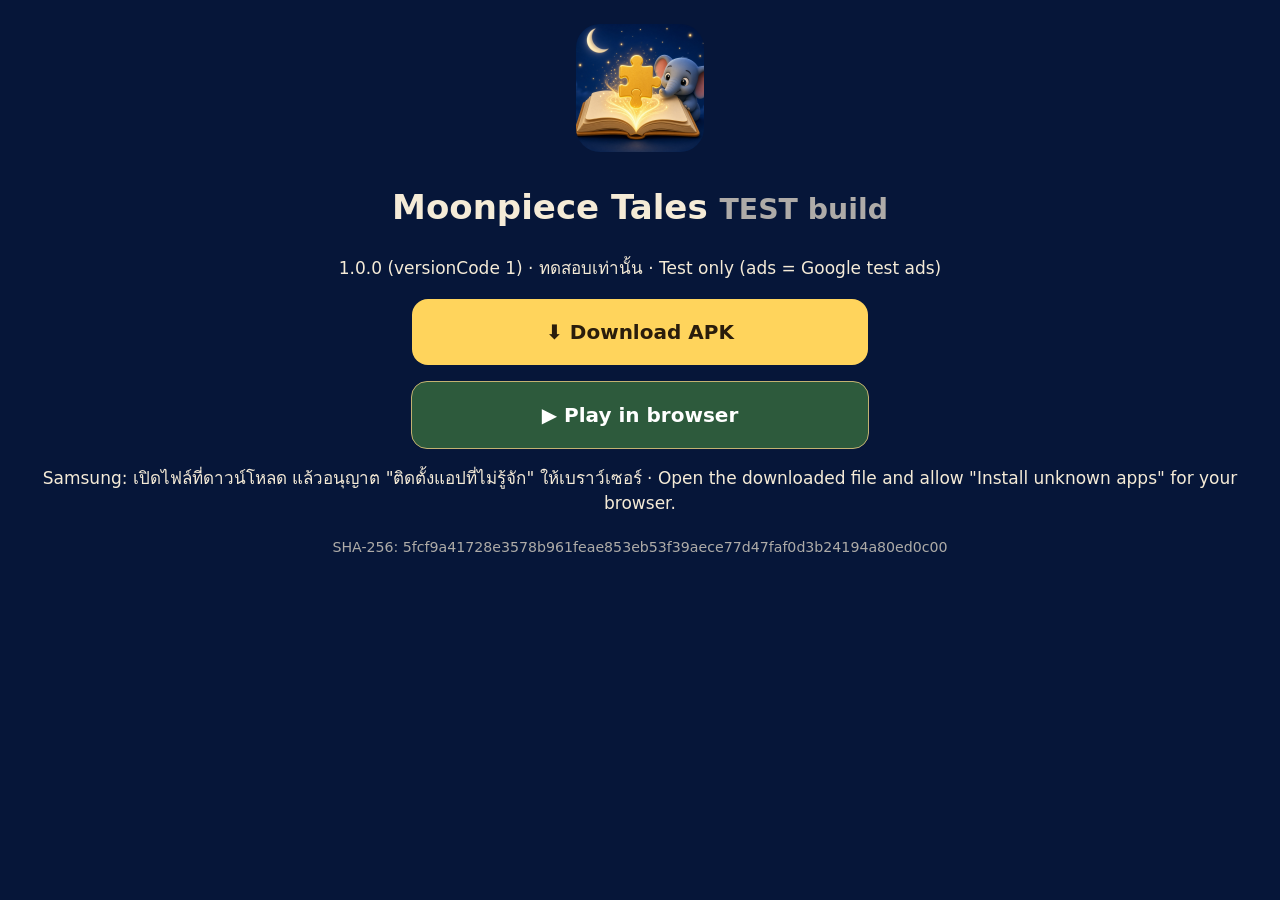
==== index.html @ 9f25df31 "Moonpiece Tales test build 1.0.0" ====
<!doctype html><html lang="th"><head><meta charset="utf-8"><meta name="viewport" content="width=device-width,initial-scale=1"><meta name="robots" content="noindex"><title>Moonpiece Tales · TEST</title>
<style>body{margin:0;font:17px/1.5 system-ui,sans-serif;background:#061639;color:#f5ebd7;text-align:center;padding:24px}img{width:128px;border-radius:24px}a.b{display:block;max-width:420px;margin:16px auto;padding:18px;border-radius:16px;font-weight:700;font-size:20px;text-decoration:none}.d{background:#ffd45c;color:#2a1d0c}.p{background:#2d5a3c;color:#fff;border:1px solid #c3b171}small{opacity:.7;word-break:break-all}</style></head><body>
<img src="icon.png" alt=""><h1>Moonpiece Tales <small>TEST build</small></h1><p>1.0.0 (versionCode 1) · ทดสอบเท่านั้น · Test only (ads = Google test ads)</p>
<a class="b d" href="MoonpieceTales-1.0.0-vc1-release.apk" download>⬇ Download APK</a>
<a class="b p" href="play/index.html">▶ Play in browser</a>
<p>Samsung: เปิดไฟล์ที่ดาวน์โหลด แล้วอนุญาต "ติดตั้งแอปที่ไม่รู้จัก" ให้เบราว์เซอร์ · Open the downloaded file and allow "Install unknown apps" for your browser.</p>
<p><small>SHA-256: 5fcf9a41728e3578b961feae853eb53f39aece77d47faf0d3b24194a80ed0c00</small></p></body></html>
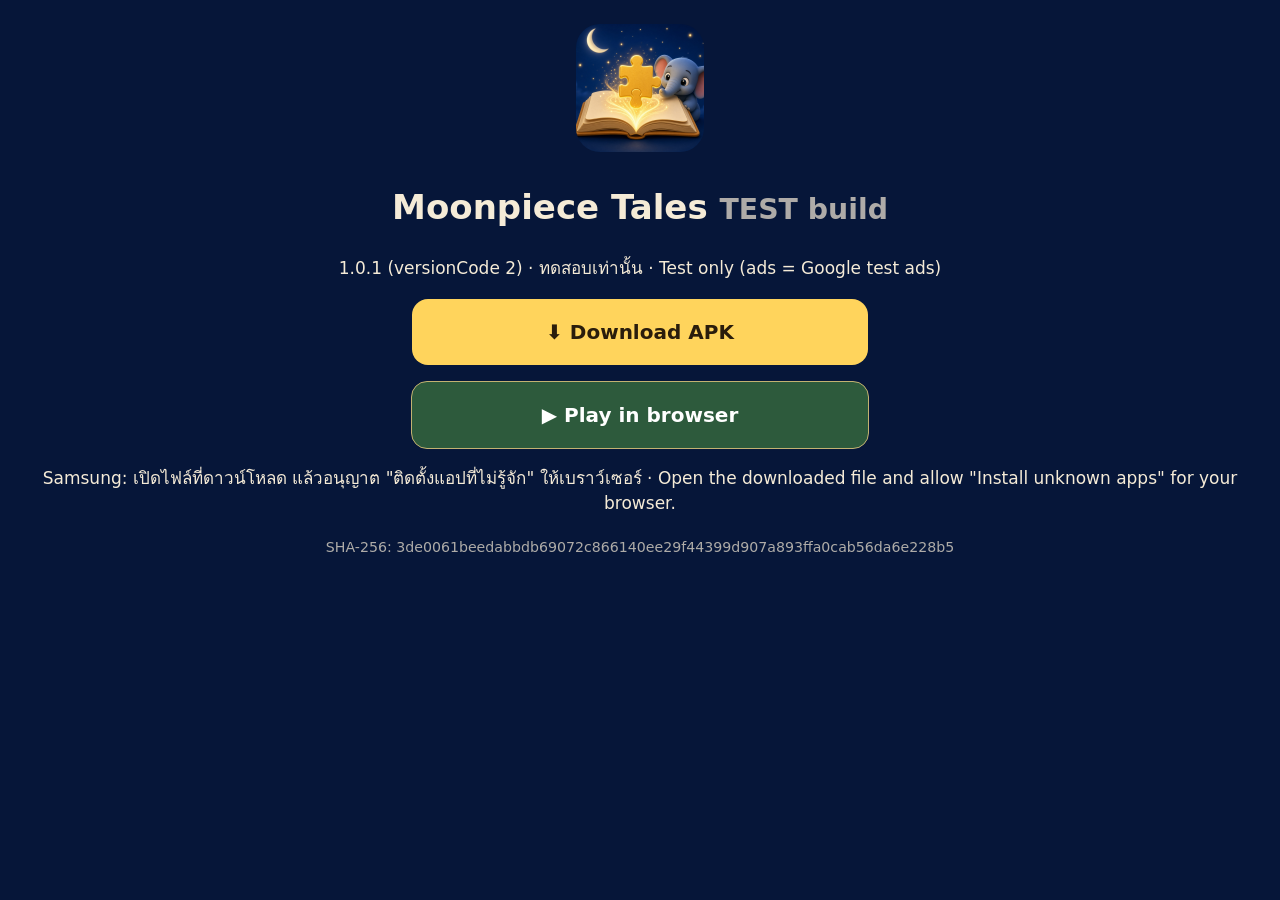
==== commit 900b4dd4: "Test build 1.0.1 (vc2): layout fixes" ====
--- a/index.html
+++ b/index.html
@@ -1,7 +1,7 @@
 <!doctype html><html lang="th"><head><meta charset="utf-8"><meta name="viewport" content="width=device-width,initial-scale=1"><meta name="robots" content="noindex"><title>Moonpiece Tales · TEST</title>
 <style>body{margin:0;font:17px/1.5 system-ui,sans-serif;background:#061639;color:#f5ebd7;text-align:center;padding:24px}img{width:128px;border-radius:24px}a.b{display:block;max-width:420px;margin:16px auto;padding:18px;border-radius:16px;font-weight:700;font-size:20px;text-decoration:none}.d{background:#ffd45c;color:#2a1d0c}.p{background:#2d5a3c;color:#fff;border:1px solid #c3b171}small{opacity:.7;word-break:break-all}</style></head><body>
-<img src="icon.png" alt=""><h1>Moonpiece Tales <small>TEST build</small></h1><p>1.0.0 (versionCode 1) · ทดสอบเท่านั้น · Test only (ads = Google test ads)</p>
-<a class="b d" href="MoonpieceTales-1.0.0-vc1-release.apk" download>⬇ Download APK</a>
+<img src="icon.png" alt=""><h1>Moonpiece Tales <small>TEST build</small></h1><p>1.0.1 (versionCode 2) · ทดสอบเท่านั้น · Test only (ads = Google test ads)</p>
+<a class="b d" href="MoonpieceTales-1.0.1-vc2-release.apk" download>⬇ Download APK</a>
 <a class="b p" href="play/index.html">▶ Play in browser</a>
 <p>Samsung: เปิดไฟล์ที่ดาวน์โหลด แล้วอนุญาต "ติดตั้งแอปที่ไม่รู้จัก" ให้เบราว์เซอร์ · Open the downloaded file and allow "Install unknown apps" for your browser.</p>
-<p><small>SHA-256: 5fcf9a41728e3578b961feae853eb53f39aece77d47faf0d3b24194a80ed0c00</small></p></body></html>
+<p><small>SHA-256: 3de0061beedabbdb69072c866140ee29f44399d907a893ffa0cab56da6e228b5</small></p></body></html>
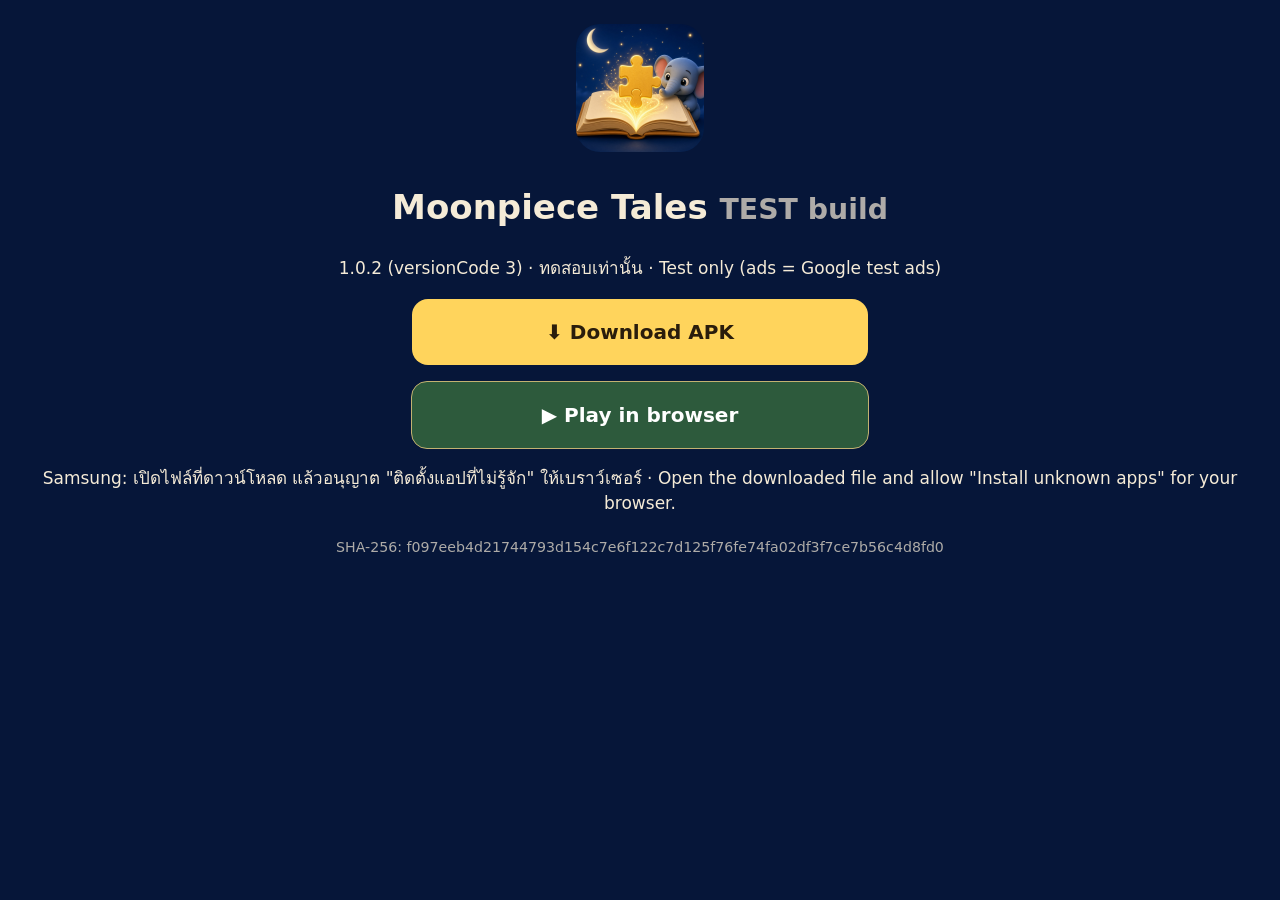
==== commit 83177f54: "Test build 1.0.2 (vc3): banner menus only, rewarded +1 star" ====
--- a/index.html
+++ b/index.html
@@ -1,7 +1,7 @@
 <!doctype html><html lang="th"><head><meta charset="utf-8"><meta name="viewport" content="width=device-width,initial-scale=1"><meta name="robots" content="noindex"><title>Moonpiece Tales · TEST</title>
 <style>body{margin:0;font:17px/1.5 system-ui,sans-serif;background:#061639;color:#f5ebd7;text-align:center;padding:24px}img{width:128px;border-radius:24px}a.b{display:block;max-width:420px;margin:16px auto;padding:18px;border-radius:16px;font-weight:700;font-size:20px;text-decoration:none}.d{background:#ffd45c;color:#2a1d0c}.p{background:#2d5a3c;color:#fff;border:1px solid #c3b171}small{opacity:.7;word-break:break-all}</style></head><body>
-<img src="icon.png" alt=""><h1>Moonpiece Tales <small>TEST build</small></h1><p>1.0.1 (versionCode 2) · ทดสอบเท่านั้น · Test only (ads = Google test ads)</p>
-<a class="b d" href="MoonpieceTales-1.0.1-vc2-release.apk" download>⬇ Download APK</a>
+<img src="icon.png" alt=""><h1>Moonpiece Tales <small>TEST build</small></h1><p>1.0.2 (versionCode 3) · ทดสอบเท่านั้น · Test only (ads = Google test ads)</p>
+<a class="b d" href="MoonpieceTales-1.0.2-vc3-release.apk" download>⬇ Download APK</a>
 <a class="b p" href="play/index.html">▶ Play in browser</a>
 <p>Samsung: เปิดไฟล์ที่ดาวน์โหลด แล้วอนุญาต "ติดตั้งแอปที่ไม่รู้จัก" ให้เบราว์เซอร์ · Open the downloaded file and allow "Install unknown apps" for your browser.</p>
-<p><small>SHA-256: 3de0061beedabbdb69072c866140ee29f44399d907a893ffa0cab56da6e228b5</small></p></body></html>
+<p><small>SHA-256: f097eeb4d21744793d154c7e6f122c7d125f76fe74fa02df3f7ce7b56c4d8fd0</small></p></body></html>
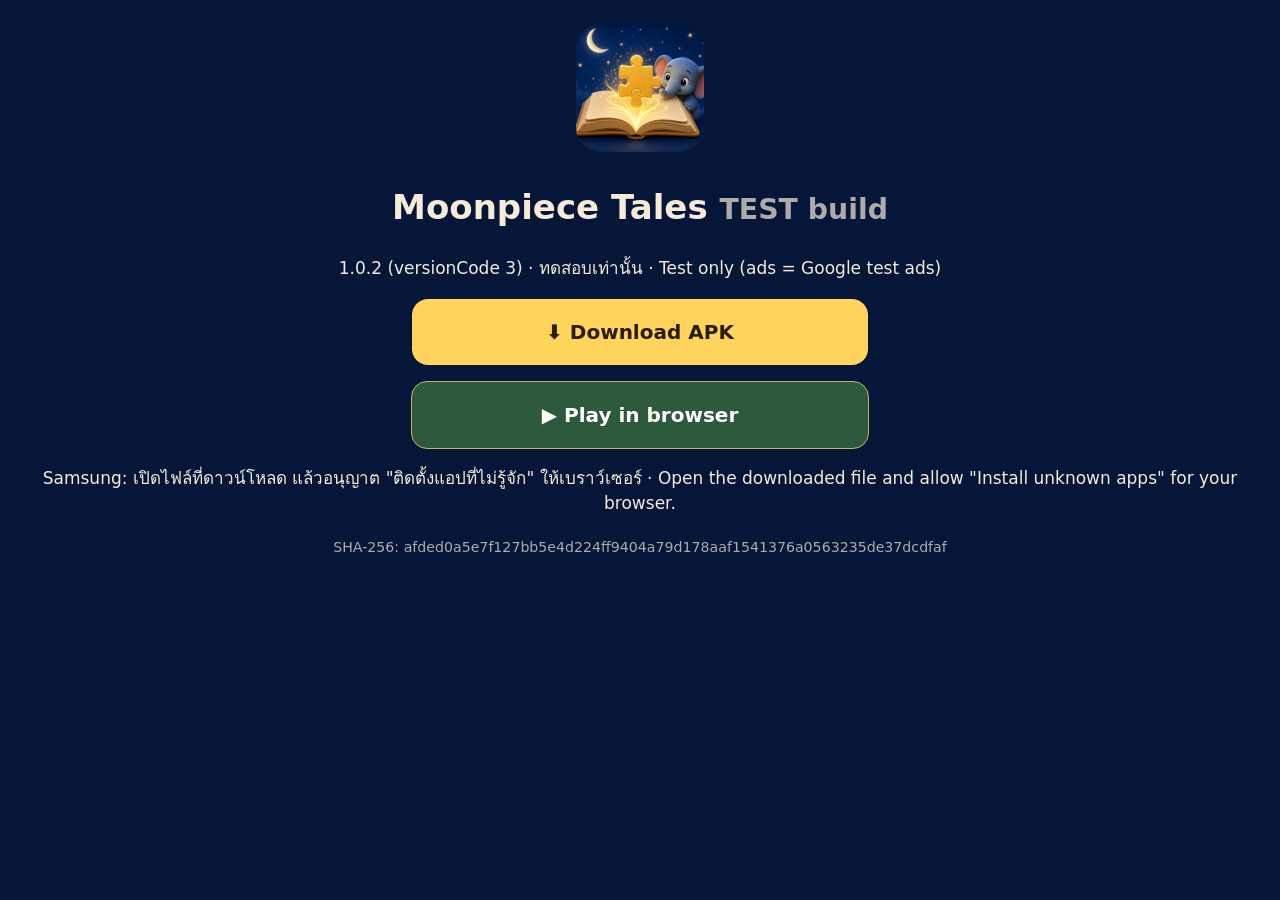
==== commit da02fe47: "1.0.2: compact result card on short screens" ====
--- a/index.html
+++ b/index.html
@@ -4,4 +4,4 @@
 <a class="b d" href="MoonpieceTales-1.0.2-vc3-release.apk" download>⬇ Download APK</a>
 <a class="b p" href="play/index.html">▶ Play in browser</a>
 <p>Samsung: เปิดไฟล์ที่ดาวน์โหลด แล้วอนุญาต "ติดตั้งแอปที่ไม่รู้จัก" ให้เบราว์เซอร์ · Open the downloaded file and allow "Install unknown apps" for your browser.</p>
-<p><small>SHA-256: f097eeb4d21744793d154c7e6f122c7d125f76fe74fa02df3f7ce7b56c4d8fd0</small></p></body></html>
+<p><small>SHA-256: afded0a5e7f127bb5e4d224ff9404a79d178aaf1541376a0563235de37dcdfaf</small></p></body></html>
